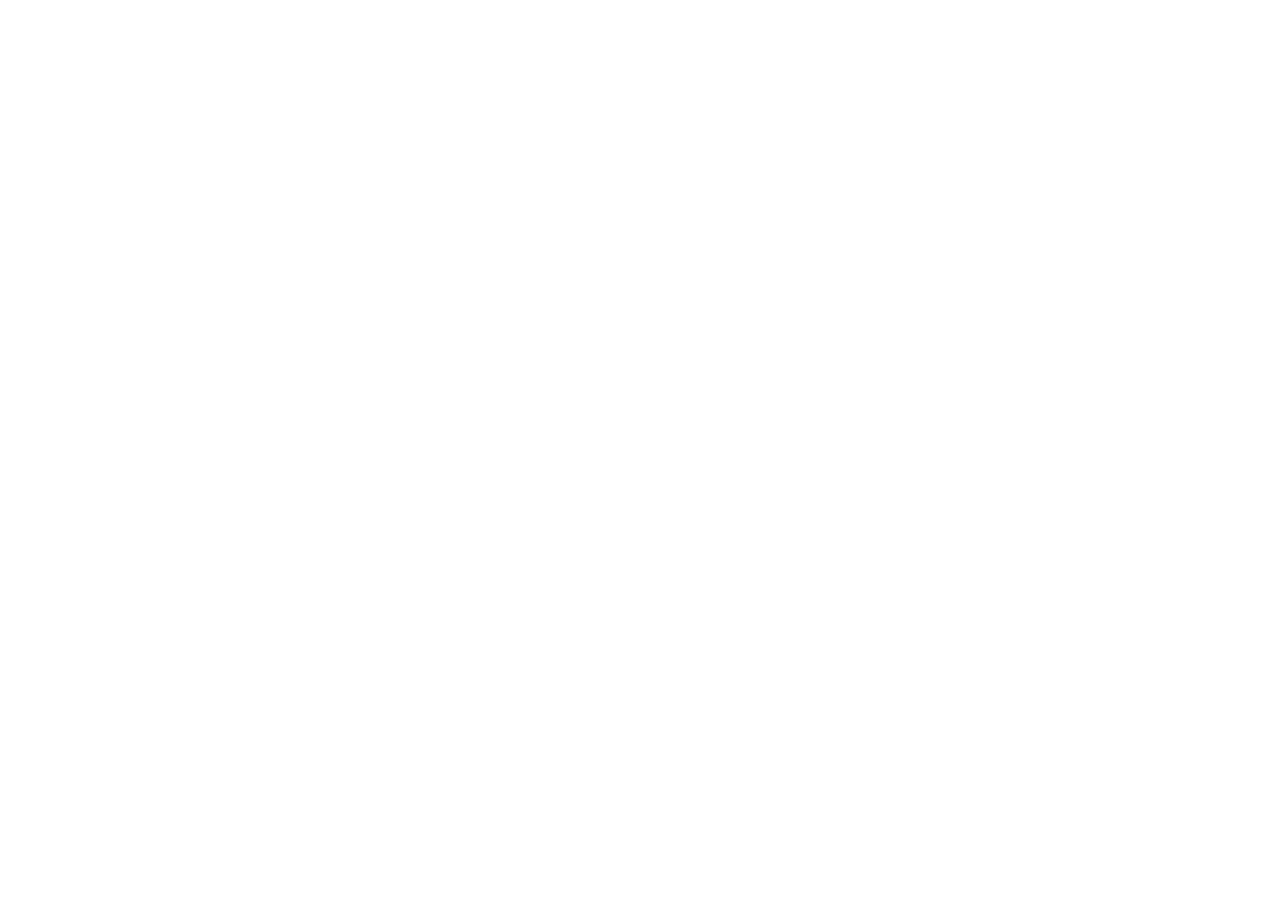
==== buscador.html @ e06b58ea "Added basic html to buscador.html" ====
<!DOCTYPE html>
<html lang="en">

<head>
    <meta charset="UTF-8">
    <meta name="viewport" content="width=device-width, initial-scale=1.0">
    <meta http-equiv="X-UA-Compatible" content="ie=edge">
    <title>Document</title>
    <link rel="stylesheet" href="https://use.fontawesome.com/releases/v5.3.1/css/all.css" integrity="sha384-mzrmE5qonljUremFsqc01SB46JvROS7bZs3IO2EmfFsd15uHvIt+Y8vEf7N7fWAU"
        crossorigin="anonymous">
    <link rel="stylesheet" href="https://stackpath.bootstrapcdn.com/bootstrap/4.1.3/css/bootstrap.min.css">
</head>

<body style="position: relative" data-spy="scroll">




    <script src="https://code.jquery.com/jquery-3.3.1.slim.min.js" integrity="sha384-q8i/X+965DzO0rT7abK41JStQIAqVgRVzpbzo5smXKp4YfRvH+8abtTE1Pi6jizo"
        crossorigin="anonymous"></script>
    <script src="https://cdnjs.cloudflare.com/ajax/libs/popper.js/1.14.3/umd/popper.min.js" integrity="sha384-ZMP7rVo3mIykV+2+9J3UJ46jBk0WLaUAdn689aCwoqbBJiSnjAK/l8WvCWPIPm49"
        crossorigin="anonymous"></script>
    <script src="https://stackpath.bootstrapcdn.com/bootstrap/4.1.3/js/bootstrap.min.js" integrity="sha384-ChfqqxuZUCnJSK3+MXmPNIyE6ZbWh2IMqE241rYiqJxyMiZ6OW/JmZQ5stwEULTy"
        crossorigin="anonymous"></script>
</body>

</html>
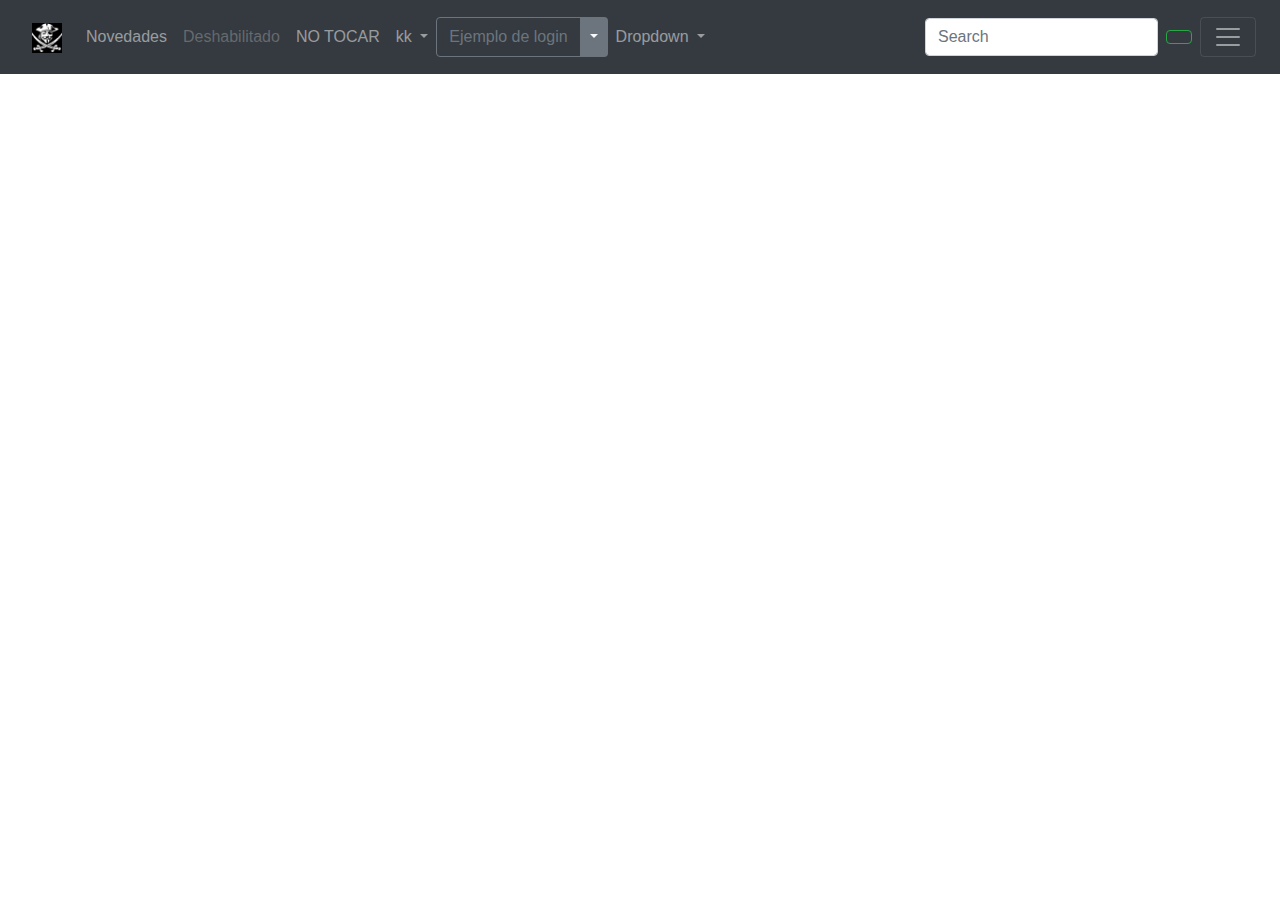
==== commit aa42cdad: "Added navbar in buscador.html" ====
--- a/buscador.html
+++ b/buscador.html
@@ -11,8 +11,104 @@
     <link rel="stylesheet" href="https://stackpath.bootstrapcdn.com/bootstrap/4.1.3/css/bootstrap.min.css">
 </head>
 
-<body style="position: relative" data-spy="scroll">
+<body>
+    <nav class="navbar navbar-dark bg-dark">
+        <div class="dropdown-menu bg-dark m-0 w-100" id="collapse-up" aria-labelledby="dropdownMenuButton">
+            <a class="dropdown-item" href="#">Action</a>
+            <a class="dropdown-item" href="#">Another action</a>
+            <a class="dropdown-item" href="#">Something else here</a>
+        </div>
+        <nav class="navbar navbar-expand-lg navbar-light">
+            <a class="navbar-brand" href="index.html">
+                <img src="/img/pirate.png" width="30" height="30" alt="">
+            </a>
+            <button class="navbar-toggler" type="button" data-toggle="collapse" data-target="#navbarSupportedContent"
+                aria-controls="navbarSupportedContent" aria-expanded="false" aria-label="Toggle navigation">
+                <span class="navbar-toggler-icon"></span>
+            </button>
 
+            <ul class="navbar-nav mr-auto">
+                <li class="nav-item">
+                    <a class="nav-link" href="#">Novedades</a>
+                </li>
+                <li class="nav-item disabled">
+                    <a class="nav-link disabled" href="#" disabled>Deshabilitado</a>
+                </li>
+                <li class="nav-item">
+                    <a class="nav-link" href="#">NO TOCAR</a>
+                </li>
+                <li class="nav-item dropdown">
+                    <a class="nav-link dropdown-toggle" href="#" id="navbarDropdown" role="button" data-toggle="dropdown"
+                        aria-haspopup="true" aria-expanded="false">
+                        kk
+                    </a>
+                    <div class="dropdown-menu" aria-labelledby="navbarDropdownLink">
+                        <div class="
+                        dropdown-header"><strong>Dropdown header</strong></div>
+                        <a class="dropdown-item" href="#">Link 2</a>
+                        <a class="dropdown-item disabled" href="#" disabled>Disabled link</a>
+                        <div class="dropdown-divider"></div>
+                        <a class="dropdown-item" href="#">Link 1</a>
+                        <a class="dropdown-item" href="#">Link 2</a>
+                        <a class="dropdown-item" href="#">Link 3</a>
+                    </div>
+                </li>
+                <div class="btn-group">
+                    <button type="button" class="btn bg-transparent text-secondary border-secondary">Ejemplo de login</button>
+                    <button type="button" class="btn bg-secondary text-light dropdown-toggle dropdown-toggle-split" id="dropdownMenuReference"
+                        data-toggle="dropdown" aria-haspopup="true" aria-expanded="false" data-reference="parent">
+                        <span class="sr-only">Toggle Dropdown</span>
+                    </button>
+                    <div class="dropdown-menu" aria-labelledby="dropdownMenuReference">
+                        <form class="px-4 py-3">
+                            <div class="form-group">
+                                <label for="exampleDropdownFormEmail1">Email address</label>
+                                <input type="email" class="form-control" id="exampleDropdownFormEmail1" placeholder="email@example.com">
+                            </div>
+                            <div class="form-group">
+                                <label for="exampleDropdownFormPassword1">Password</label>
+                                <input type="password" class="form-control" id="exampleDropdownFormPassword1"
+                                    placeholder="Password">
+                            </div>
+                            <div class="form-check">
+                                <input type="checkbox" class="form-check-input" id="dropdownCheck">
+                                <label class="form-check-label" for="dropdownCheck">
+                                    Remember me
+                                </label>
+                            </div>
+                            <button type="submit" class="btn btn-primary">Sign in</button>
+                        </form>
+                        <div class="dropdown-divider"></div>
+                        <a class="dropdown-item" href="#">Link 2</a>
+                        <a class="dropdown-item" href="#">Link 3</a>
+                    </div>
+                </div>
+                <li class="nav-item dropdown">
+                    <a class="nav-link dropdown-toggle" href="#" id="navbarDropdown2" role="button" data-toggle="dropdown"
+                        aria-haspopup="true" aria-expanded="false">
+                        Dropdown
+                    </a>
+                    <div class="dropdown-menu" aria-labelledby="navbarDropdown2">
+                        <a class="dropdown-item" href="#">Link 1</a>
+                        <a class="dropdown-item" href="#">Link 2</a>
+                        <a class="dropdown-item" href="#">Link 3</a>
+                    </div>
+                </li>
+            </ul>
+        </nav>
+        <nav class="d-flex">
+            <form class="form-inline my-2 my-lg-0">
+                <input class="form-control mr-sm-2" type="search" placeholder="Search" aria-label="Search">
+                <button class="btn btn-outline-success my-2 my-sm-0" type="submit"><i class="fas fa-search"></i></button>
+            </form>
+
+            <button class="mx-2 navbar-toggler dropup" type="button" data-toggle="collapse" data-target="#collapse-up"
+                aria-controls="navbarToggleExternalContent" aria-expanded="false" aria-label="Toggle navigation">
+                <span class="navbar-toggler-icon"></span>
+            </button>
+        </nav>
+
+    </nav>
 
 
 
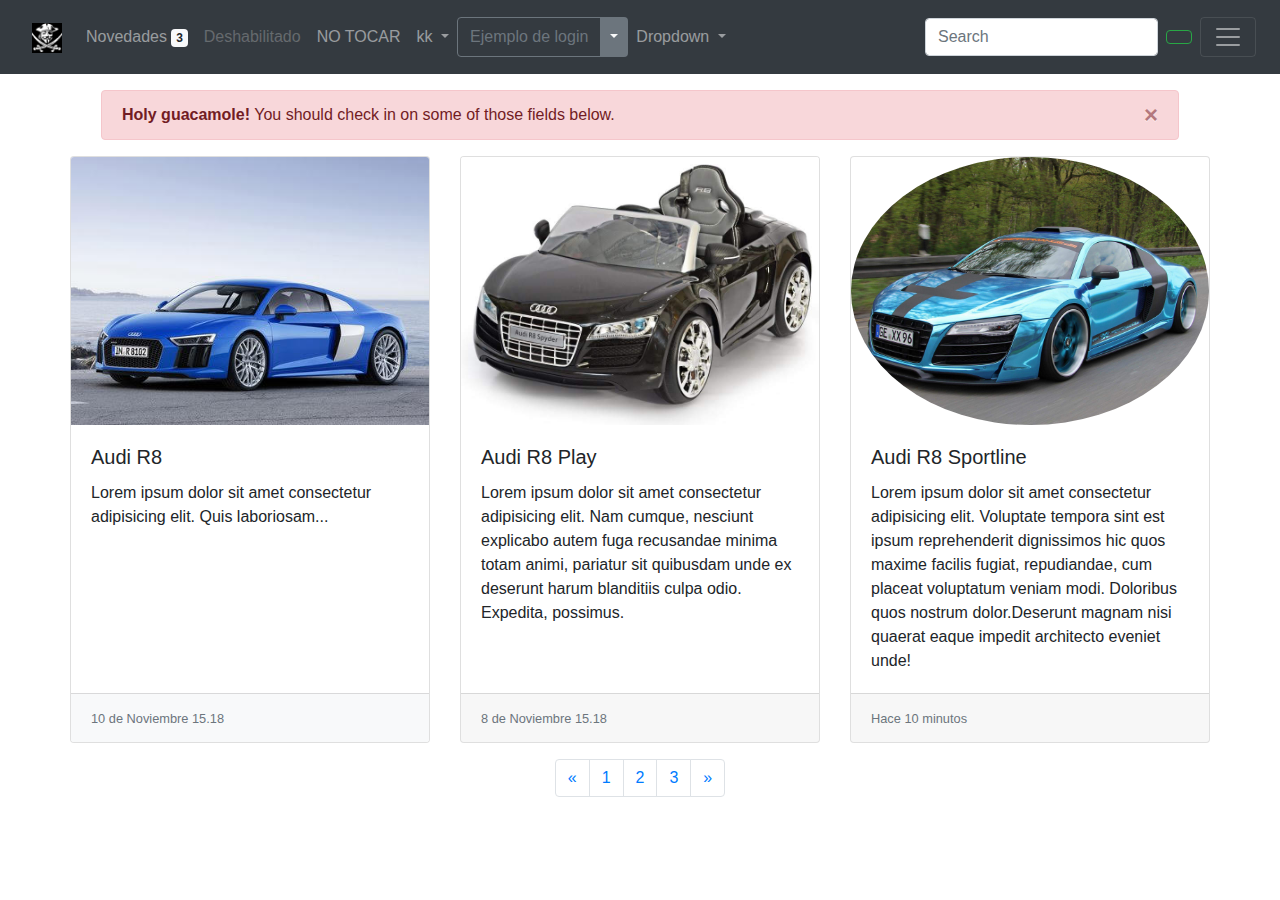
==== commit 39542354: "Finished buscador.html" ====
--- a/buscador.html
+++ b/buscador.html
@@ -13,11 +13,6 @@
 
 <body>
     <nav class="navbar navbar-dark bg-dark">
-        <div class="dropdown-menu bg-dark m-0 w-100" id="collapse-up" aria-labelledby="dropdownMenuButton">
-            <a class="dropdown-item" href="#">Action</a>
-            <a class="dropdown-item" href="#">Another action</a>
-            <a class="dropdown-item" href="#">Something else here</a>
-        </div>
         <nav class="navbar navbar-expand-lg navbar-light">
             <a class="navbar-brand" href="index.html">
                 <img src="/img/pirate.png" width="30" height="30" alt="">
@@ -29,13 +24,13 @@
 
             <ul class="navbar-nav mr-auto">
                 <li class="nav-item">
-                    <a class="nav-link" href="#">Novedades</a>
+                    <a class="nav-link" href="#">Novedades <span class="badge badge-light">3</span></a>
                 </li>
                 <li class="nav-item disabled">
                     <a class="nav-link disabled" href="#" disabled>Deshabilitado</a>
                 </li>
                 <li class="nav-item">
-                    <a class="nav-link" href="#">NO TOCAR</a>
+                    <a class="nav-link" id="no-tocar" href="#">NO TOCAR</a>
                 </li>
                 <li class="nav-item dropdown">
                     <a class="nav-link dropdown-toggle" href="#" id="navbarDropdown" role="button" data-toggle="dropdown"
@@ -102,13 +97,89 @@
                 <button class="btn btn-outline-success my-2 my-sm-0" type="submit"><i class="fas fa-search"></i></button>
             </form>
 
-            <button class="mx-2 navbar-toggler dropup" type="button" data-toggle="collapse" data-target="#collapse-up"
+            <button class="mx-2 navbar-toggler" type="button" data-toggle="collapse" data-target="#collapse-up"
                 aria-controls="navbarToggleExternalContent" aria-expanded="false" aria-label="Toggle navigation">
                 <span class="navbar-toggler-icon"></span>
             </button>
+            <div class="dropdown-menu bg-dark w-100" id="collapse-up" aria-labelledby="dropdownMenuButton">
+                <h1 class="dropdown-item" href="#">Action</h1>
+                <a class="dropdown-item" href="#">Another action</a>
+                <a class="dropdown-item" href="#">Something else here</a>
+            </div>
         </nav>
 
     </nav>
+
+    <div class="container">
+        <div class="alert alert-danger m-3 alert-dismissible fade show" role="alert">
+            <strong>Holy guacamole!</strong> You should check in on some of those fields below.
+            <button type="button" class="close" data-dismiss="alert" aria-label="Close">
+                <span aria-hidden="true">&times;</span>
+            </button>
+        </div>
+
+        <div class="row">
+            <div class="card-deck">
+                <div class="card">
+                    <img class="card-img-top" src="/img/audi_1.jpg" alt="Card image cap">
+                    <div class="card-body">
+                        <h5 class="card-title">Audi R8</h5>
+                        <p class="card-text">Lorem ipsum dolor sit amet consectetur adipisicing elit. Quis
+                            laboriosam...</p>
+                    </div>
+                    <div class="card-footer bg-light">
+                        <small class="text-muted">10 de Noviembre 15.18</small>
+                    </div>
+                </div>
+                <div class="card">
+                    <img class="card-img-top" src="/img/audi_2.jpg" alt="Card image cap">
+                    <div class="card-body">
+                        <h5 class="card-title">Audi R8 Play</h5>
+                        <p class="card-text">Lorem ipsum dolor sit amet consectetur adipisicing elit. Nam cumque,
+                            nesciunt explicabo autem fuga recusandae minima totam animi, pariatur sit quibusdam unde ex
+                            deserunt harum blanditiis culpa odio. Expedita, possimus.</p>
+                    </div>
+                    <div class="card-footer">
+                        <small class="text-muted">8 de Noviembre 15.18</small>
+                    </div>
+                </div>
+                <div class="card">
+                    <img class="card-img-top rounded-circle" src="/img/audi_3.jpg" alt="Card image cap">
+                    <div class="card-body">
+                        <h5 class="card-title">Audi R8 Sportline</h5>
+                        <p class="card-text">Lorem ipsum dolor sit amet consectetur adipisicing elit. Voluptate tempora
+                            sint est ipsum reprehenderit dignissimos hic quos maxime facilis fugiat, repudiandae, cum
+                            placeat voluptatum veniam modi. Doloribus quos nostrum dolor.Deserunt magnam nisi quaerat
+                            eaque impedit architecto eveniet unde!</p>
+                    </div>
+                    <div class="card-footer">
+                        <small class="text-muted">Hace 10 minutos</small>
+                    </div>
+                </div>
+            </div>
+        </div>
+        <div class="row d-flex m-3 justify-content-center">
+            <nav aria-label="Page navigation m-3 d-flex">
+                <ul class="pagination">
+                    <li class="page-item">
+                        <a class="page-link" href="#" aria-label="Previous">
+                            <span aria-hidden="true">&laquo;</span>
+                            <span class="sr-only">Previous</span>
+                        </a>
+                    </li>
+                    <li class="page-item"><a class="page-link" href="#">1</a></li>
+                    <li class="page-item"><a class="page-link" href="#">2</a></li>
+                    <li class="page-item"><a class="page-link" href="#">3</a></li>
+                    <li class="page-item">
+                        <a class="page-link" href="#" aria-label="Next">
+                            <span aria-hidden="true">&raquo;</span>
+                            <span class="sr-only">Next</span>
+                        </a>
+                    </li>
+                </ul>
+            </nav>
+        </div>
+    </div>
 
 
 
@@ -118,6 +189,12 @@
         crossorigin="anonymous"></script>
     <script src="https://stackpath.bootstrapcdn.com/bootstrap/4.1.3/js/bootstrap.min.js" integrity="sha384-ChfqqxuZUCnJSK3+MXmPNIyE6ZbWh2IMqE241rYiqJxyMiZ6OW/JmZQ5stwEULTy"
         crossorigin="anonymous"></script>
+
+    <script>
+        $("#no-tocar").click(() => {
+            $(".alert").toggle();
+        });
+    </script>
 </body>
 
 </html>